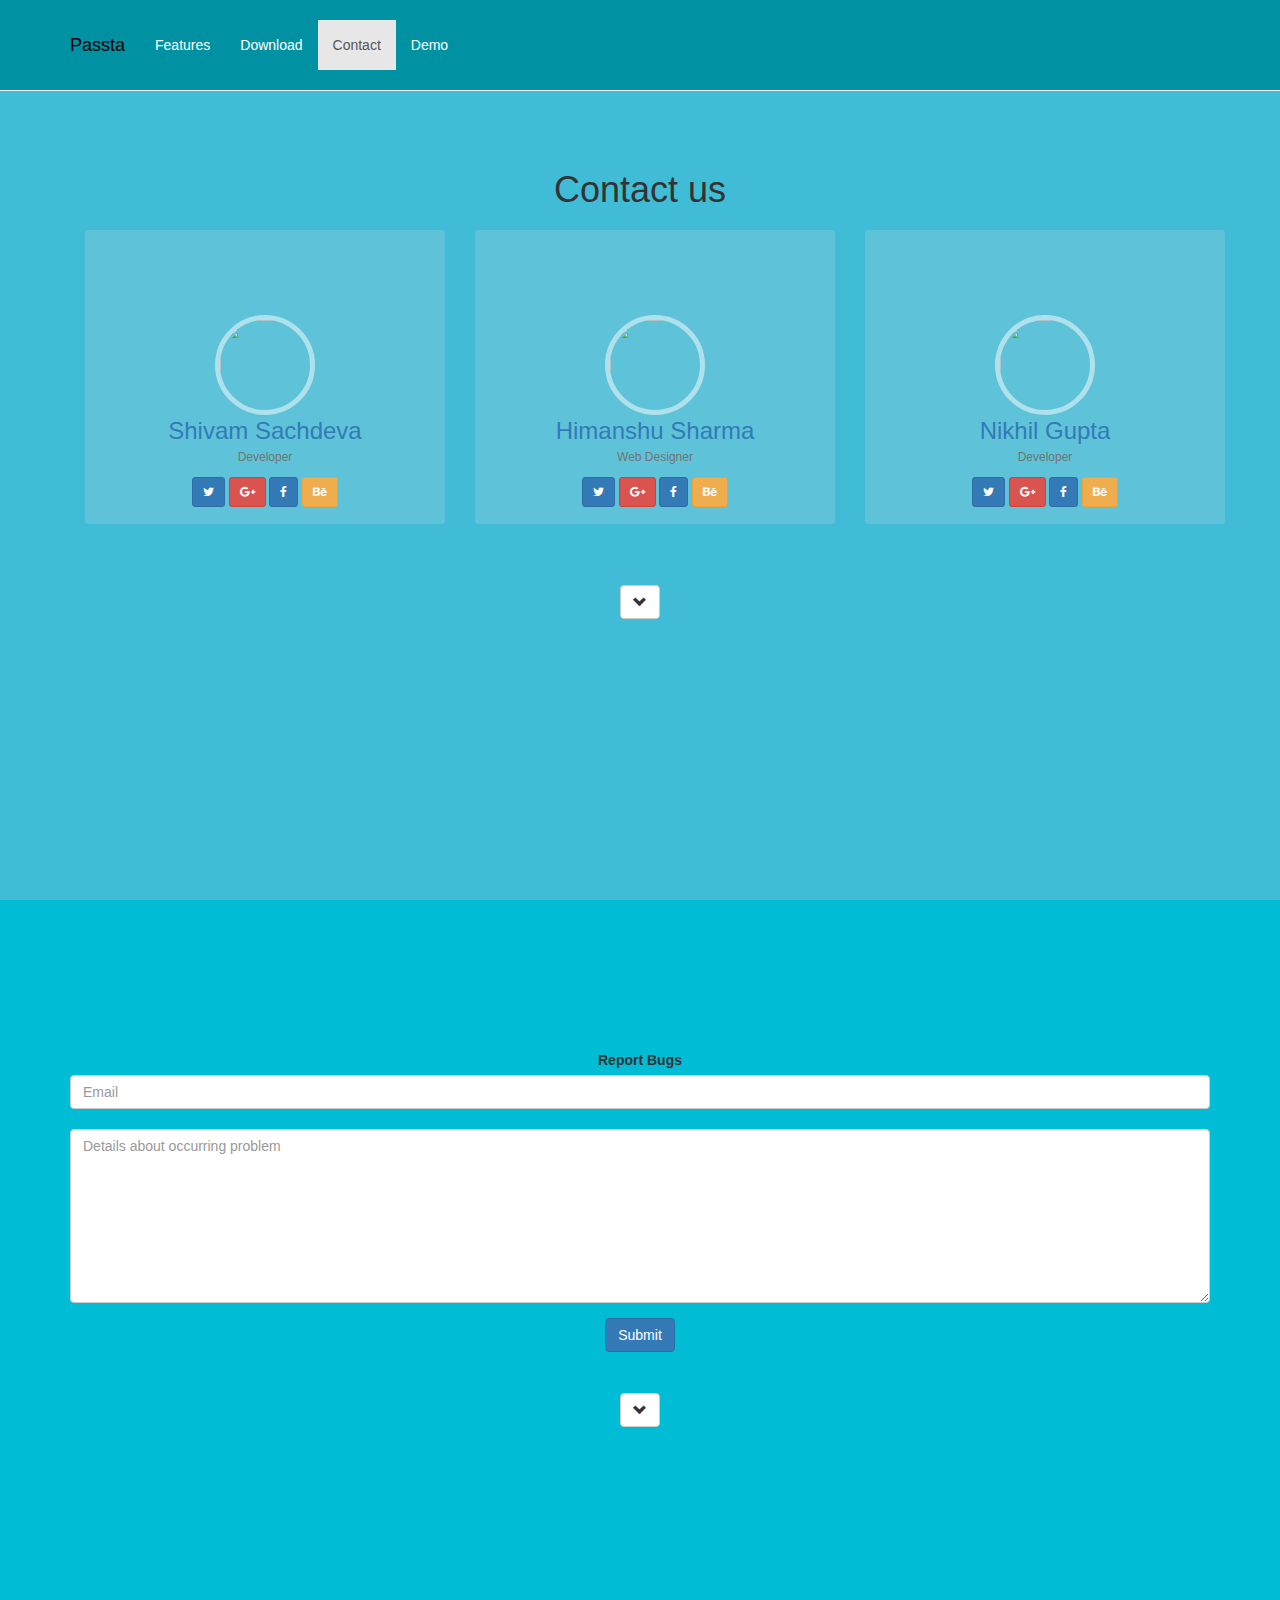
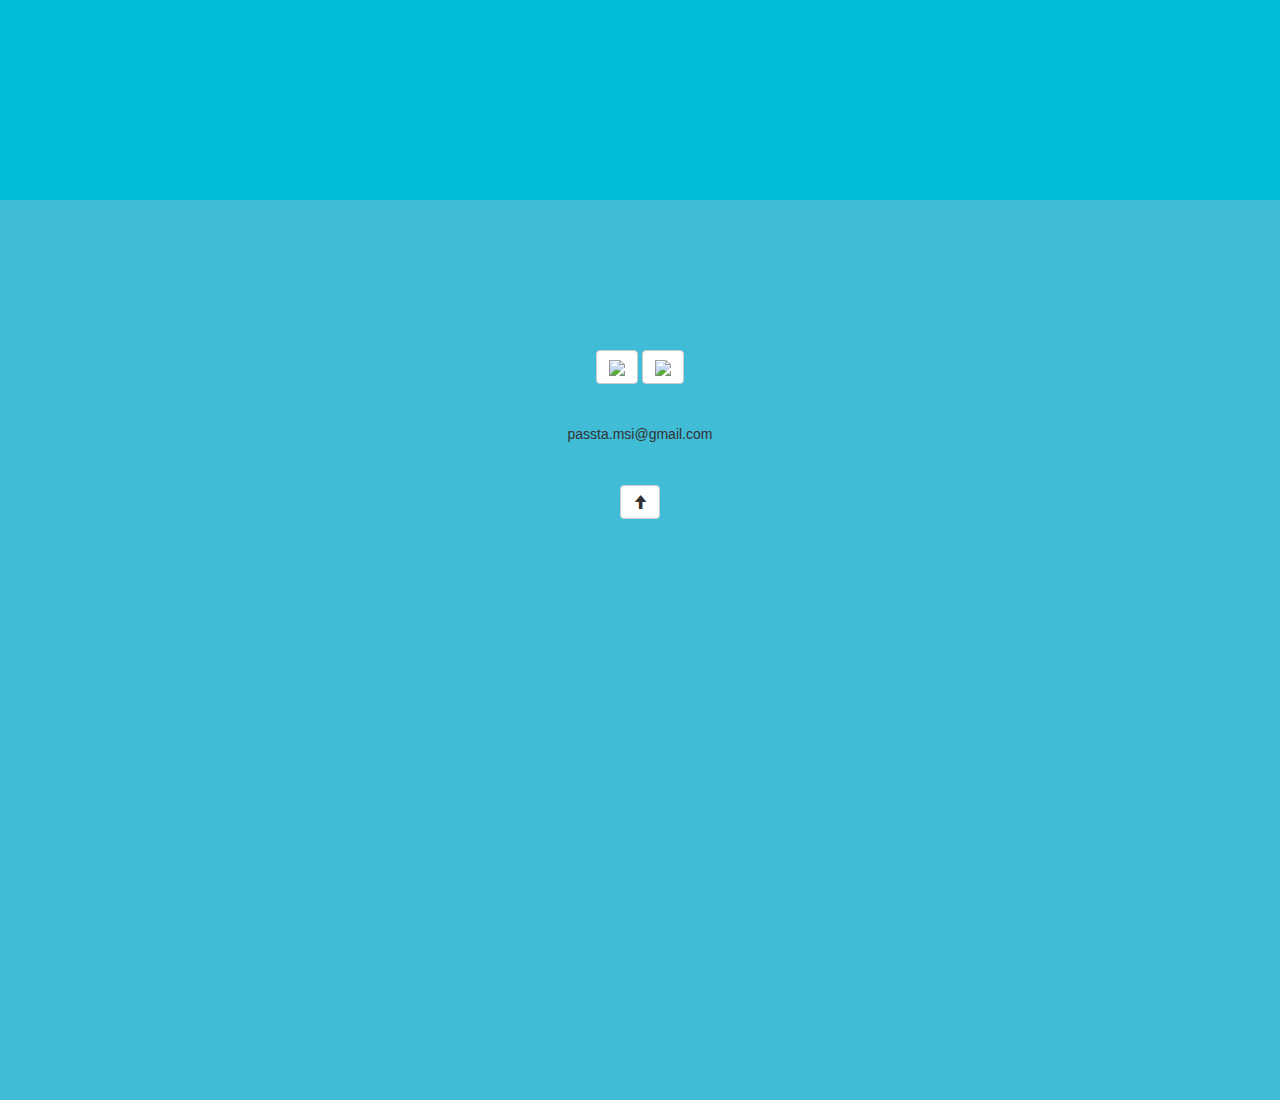
==== contact/index.html @ 87473e7d "Update index.html" ====
<!DOCTYPE html>
<html lang="en">

<head>

    <meta charset="utf-8">
    <meta http-equiv="X-UA-Compatible" content="IE=edge">
    <meta name="viewport" content="width=device-width, initial-scale=1">
    <meta name="description" content="">
    <meta name="author" content="">

    <title>Passta - Secured Life</title>

    <!-- Bootstrap Core CSS -->
    <link href="https://PassGen.github.io/css/bootstrap.min.css" rel="stylesheet">

    <!-- Custom CSS -->
    <link href="https://PassGen.github.io/css/scrolling-nav.css" rel="stylesheet">

    <!-- HTML5 Shim and Respond.js IE8 support of HTML5 elements and media queries -->
    <!-- WARNING: Respond.js doesn't work if you view the page via file:// -->
    <!--[if lt IE 9]>
        <script src="https://oss.maxcdn.com/libs/html5shiv/3.7.0/html5shiv.js"></script>
        <script src="https://oss.maxcdn.com/libs/respond.js/1.4.2/respond.min.js"></script>
    <![endif]-->

</head>

<!-- The #page-top ID is part of the scrolling feature - the data-spy and data-target are part of the built-in Bootstrap scrollspy function -->

<body id="page-top" data-spy="scroll" data-target=".navbar-fixed-top">

    <!-- Navigation -->
    <nav class="navbar navbar-default navbar-fixed-top" role="navigation">
        <div class="container">
            <div class="navbar-header page-scroll">
                <button type="button" class="navbar-toggle" data-toggle="collapse" data-target=".navbar-ex1-collapse">
                    <span class="sr-only">Toggle navigation</span>
                    <span class="icon-bar"></span>
                    <span class="icon-bar"></span>
                    <span class="icon-bar"></span>
                </button>
                <a class="navbar-brand page-scroll" href="https://passgen.github.io">Passta</a>
            </div>

            <!-- Collect the nav links, forms, and other content for toggling -->
            <div class="collapse navbar-collapse navbar-ex1-collapse">
                <ul class="nav navbar-nav">
                    <!-- Hidden li included to remove active class from about link when scrolled up past about section -->
                    <li class="hidden">
                        <a class="page-scroll" href="https://passgen.github.io/#page-top"></a>
                    </li>
			<li>
                        <a class="page-scroll" href="https://passgen.github.io/#services1">Features</a>
                    </li>
                    <li>
                        <a class="page-scroll" href="/download">Download</a>
                    </li>
			<li class="active">
                        <a class="page-scroll" href="/contact">Contact</a>
                    </li>
			<li>
                            <a class="page-scroll" href="/demo">Demo</a>
                        </li>
                </ul>
            </div>
            <!-- /.navbar-collapse -->
        </div>
        <!-- /.container -->
    </nav>

   
<!-- Contact Section -->
    <section id="contact1" class="page1-section">
        <div class="container">
            <div class="row">
                <div class="col-lg-12">
                    <h1>Contact us</h1>
			
			
			<link href="//maxcdn.bootstrapcdn.com/font-awesome/4.3.0/css/font-awesome.min.css" rel="stylesheet">
<div class="container">
	<div class="row">
		<div class="col-lg-4">

            <div class="card hovercard">
                <div class="cardheader">

                </div>
                <div class="avatar">
                    <img alt="" src="https://scontent-sin6-1.xx.fbcdn.net/v/t1.0-9/17861915_10208613507357996_4832755850148858494_n.jpg?oh=3774ed3356c0e0008e77e8f5c643808a&oe=594E624B">
                </div>
                <div class="info">
                    <div class="title">
                        <a target="_blank" href="">Shivam Sachdeva</a>
                    </div>
                    <div class="desc">Developer</div>
                </div>
                <div class="bottom">
                    <a class="btn btn-primary btn-twitter btn-sm" href="https://twitter.com/">
                        <i class="fa fa-twitter"></i>
                    </a>
                    <a class="btn btn-danger btn-sm" rel="publisher"
                       href="https://plus.google.com/106376786428473310868">
                        <i class="fa fa-google-plus"></i>
                    </a>
                    <a class="btn btn-primary btn-sm" rel="publisher"
                       href="https://www.facebook.com/techno848">
                        <i class="fa fa-facebook"></i>
                    </a>
                    <a class="btn btn-warning btn-sm" rel="publisher" href="https://plus.google.com">
                        <i class="fa fa-behance"></i>
                    </a>
                </div>
            </div>

        </div>
		
		<div class="col-lg-4">

            <div class="card hovercard">
                <div class="cardheader">

                </div>
                <div class="avatar">
                    <img alt="" src="https://scontent-sin6-1.xx.fbcdn.net/v/t1.0-9/13000132_1176495895707709_2455013301090453949_n.jpg?oh=068380e55a1e6f483a8241f90159eb76&oe=5994DF17">
                </div>
                <div class="info">
                    <div class="title">
                        <a target="_blank" href="">Himanshu Sharma</a>
                    </div>
                    <div class="desc">Web Designer</div>
                    <div class="desc"></div>
                    <div class="desc"></div>
                </div>
                <div class="bottom">
                    <a class="btn btn-primary btn-twitter btn-sm" href="https://twitter.com/himanshusharmaz">
                        <i class="fa fa-twitter"></i>
                    </a>
                    <a class="btn btn-danger btn-sm" rel="publisher"
                       href="https://plus.google.com/+HimanshuSharmazzzz">
                        <i class="fa fa-google-plus"></i>
                    </a>
                    <a class="btn btn-primary btn-sm" rel="publisher"
                       href="https://www.facebook.com/himanshusharmazzzz">
                        <i class="fa fa-facebook"></i>
                    </a>
                    <a class="btn btn-warning btn-sm" rel="publisher" href="https://plus.google.com/">
                        <i class="fa fa-behance"></i>
                    </a>
                </div>
            </div>

        </div>
		
		<div class="col-lg-4">

            <div class="card hovercard">
                <div class="cardheader">

                </div>
                <div class="avatar">
                    <img alt="" src="https://scontent-sin6-1.xx.fbcdn.net/v/t31.0-8/p960x960/16602337_10206375180578728_763388818814396783_o.jpg?oh=565ac43628fd48a38ab10e5138a27e4f&oe=5986FCB5">
                </div>
                <div class="info">
                    <div class="title">
                        <a target="_blank" href="">Nikhil Gupta</a>
                    </div>
                    <div class="desc">Developer</div>
                    <div class="desc"></div>
                    <div class="desc"></div>
                </div>
                <div class="bottom">
                    <a class="btn btn-primary btn-twitter btn-sm" href="https://twitter.com/">
                        <i class="fa fa-twitter"></i>
                    </a>
                    <a class="btn btn-danger btn-sm" rel="publisher"
                       href="https://plus.google.com/">
                        <i class="fa fa-google-plus"></i>
                    </a>
                    <a class="btn btn-primary btn-sm" rel="publisher"
                       href="https://www.facebook.com/Nikhilguptainyourface">
                        <i class="fa fa-facebook"></i>
                    </a>
                    <a class="btn btn-warning btn-sm" rel="publisher" href="https://plus.google.com/">
                        <i class="fa fa-behance"></i>
                    </a>
                </div>
            </div>

        </div>

	</div>
</div>
                   
                    <br><br>
			<a class="btn btn-default page-scroll glyphicon glyphicon-chevron-down" href="#page2"></a>
</div>
                   
                </div>
            
        </div>
    </section>
	
	<section id="page2" class="page2-section">
        <div class="container">
            <div class="row">
                <div class="col-sm-12">
			<form>
    <div class="form-group">
	    
	    <label for="Heading">Report Bugs</label>
	    <br>
	    <input type="email" class="form-control" id="inputEmail" placeholder="Email">
      <br>
      <textarea class="form-control" rows="8" id="comment"placeholder="Details about occurring problem"></textarea>
    </div>
<button type="submit" class="btn btn-primary">Submit</button>
  </form>
		    </div>
		</div>
	</div>
		<br><br>
		<a class="btn btn-default page-scroll glyphicon glyphicon-chevron-down" href="#page3"></a>
		</section>
	
	<section id="page3" class="page1-section">
        <div class="container">
            <div class="row">
                <div class="col-sm-12">
			<button   type="button" class="btn btn-default" onclick="window.open('https://www.facebook.com/passtaapp')"> <img src="http://i.stack.imgur.com/e2S63.png" width="" /> </button>
	<button   type="button" class="btn btn-default" onclick="window.open('mailto:passta.msi@gmail.com')"> <img src="https://pbs.twimg.com/profile_images/540202282982199297/Cerqh45i_400x400.png" width="53" /> </button>
<br><br><br>passta.msi@gmail.com
			
		    </div>
		</div>
	</div>
		<br><br>
		<a class="btn btn-default page-scroll glyphicon glyphicon-arrow-up" href="#page-top"></a>
		</section>


    <!-- jQuery -->
    <script src="https://PassGen.github.io/js/jquery.js"></script>

    <!-- Bootstrap Core JavaScript -->
    <script src="https://PassGen.github.io/js/bootstrap.min.js"></script>

    <!-- Scrolling Nav JavaScript -->
    <script src="https://PassGen.github.io/js/jquery.easing.min.js"></script>
    <script src="https://PassGen.github.io/js/scrolling-nav.js"></script>

</body>

</html>
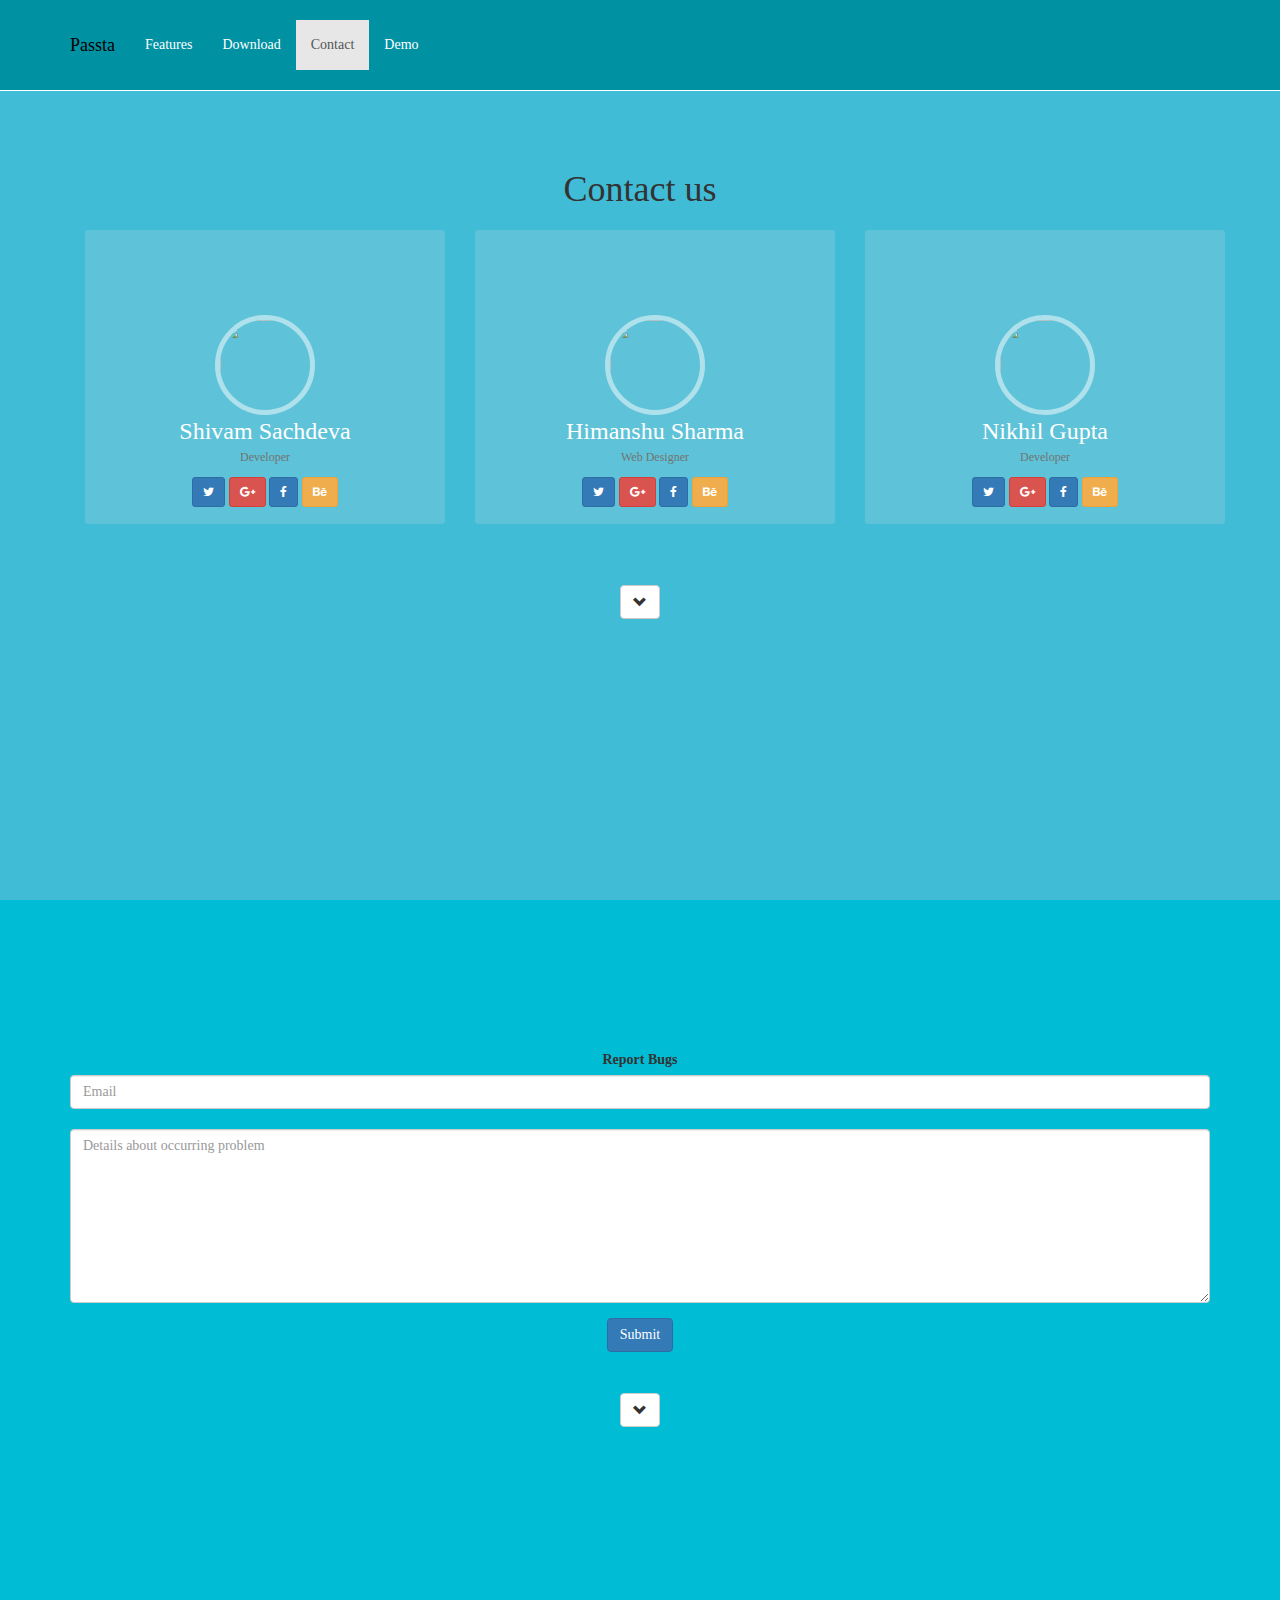
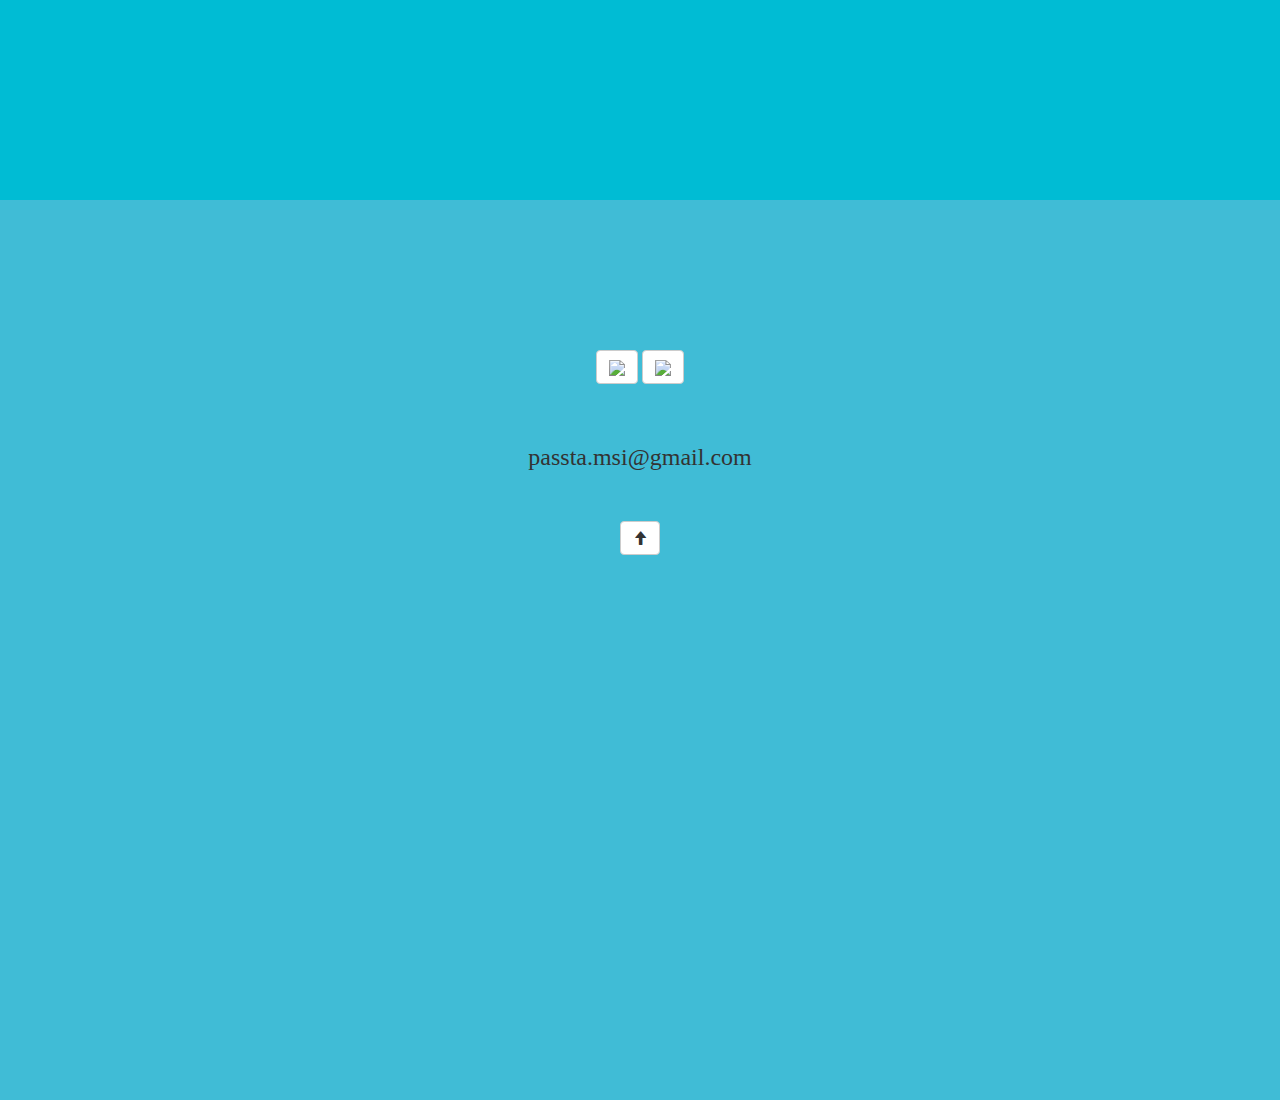
==== commit b0fc1b7f: "Update index.html" ====
--- a/contact/index.html
+++ b/contact/index.html
@@ -230,7 +230,8 @@
                 <div class="col-sm-12">
 			<button   type="button" class="btn btn-default" onclick="window.open('https://www.facebook.com/passtaapp')"> <img src="http://i.stack.imgur.com/e2S63.png" width="" /> </button>
 	<button   type="button" class="btn btn-default" onclick="window.open('mailto:passta.msi@gmail.com')"> <img src="https://pbs.twimg.com/profile_images/540202282982199297/Cerqh45i_400x400.png" width="53" /> </button>
-<br><br><br>passta.msi@gmail.com
+			<br><br><br>
+			<h3>passta.msi@gmail.com</h3>
 			
 		    </div>
 		</div>
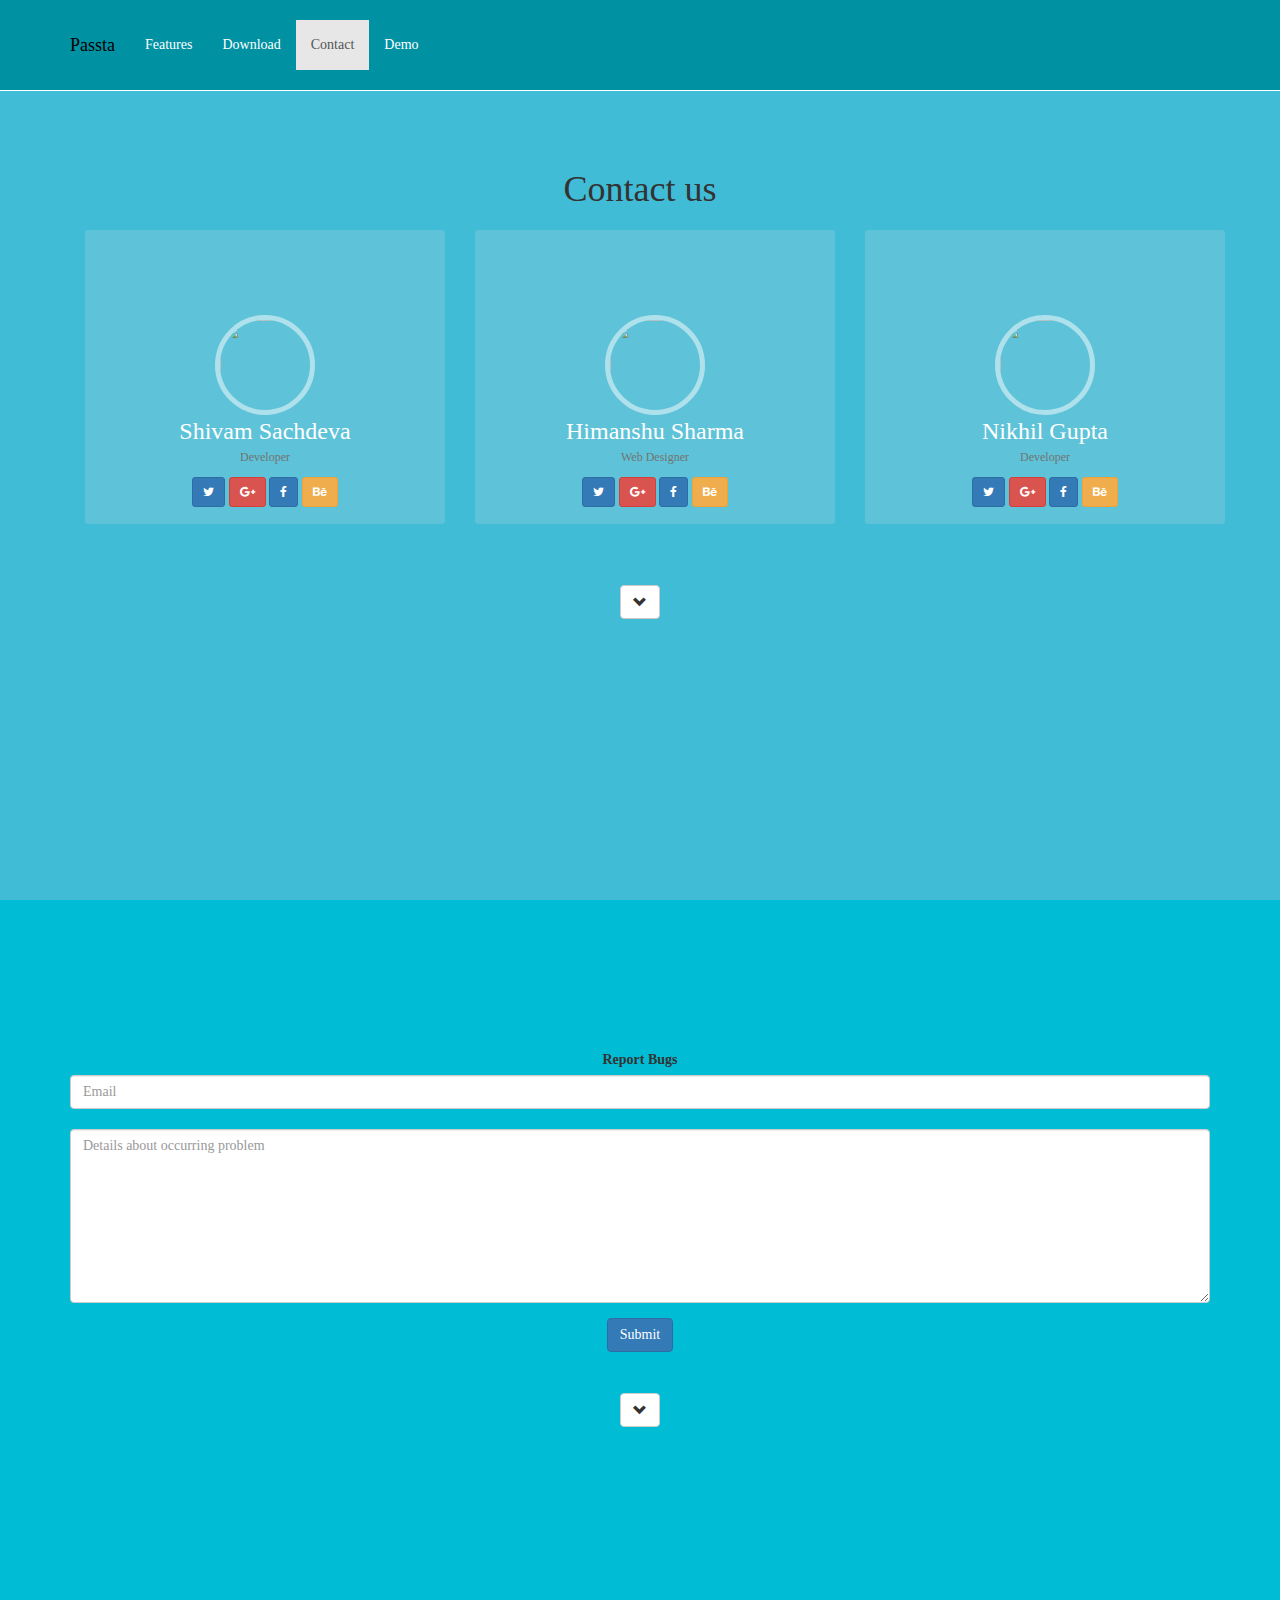
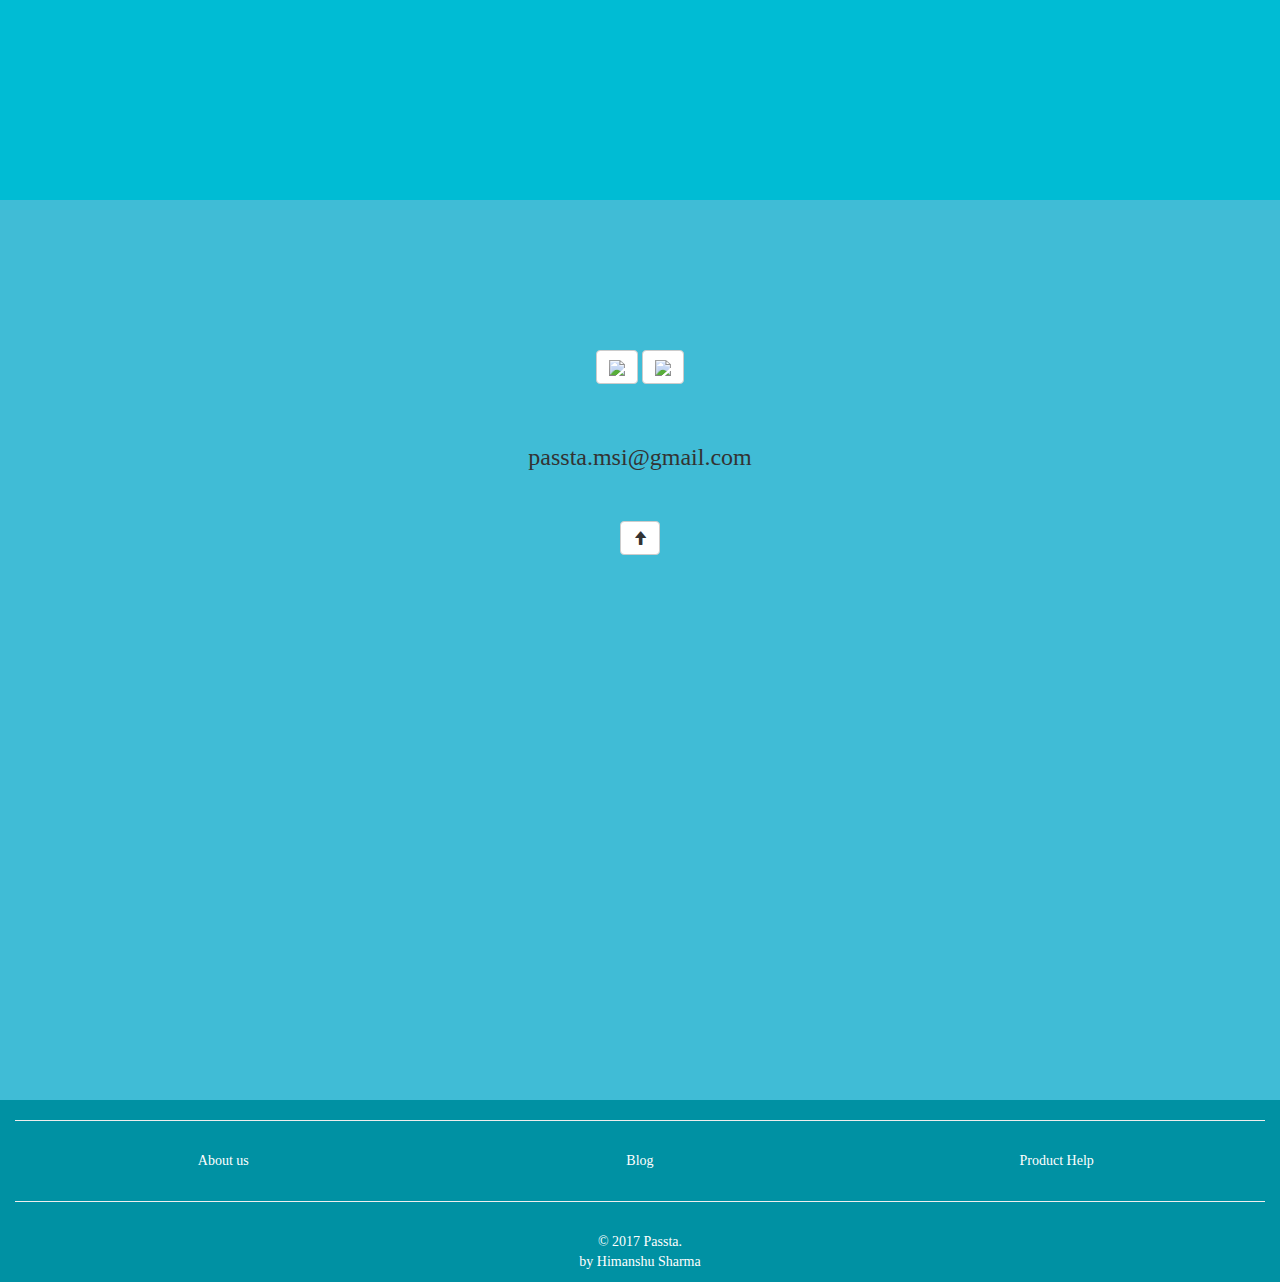
==== commit 8a5da51b: "Update index.html" ====
--- a/contact/index.html
+++ b/contact/index.html
@@ -241,6 +241,51 @@
 		</section>
 
 
+	
+<div class="container-fluid text-center footer">
+    <hr />
+  <div class="row">
+    <div class="col-lg-12">
+      <div class="col-md-4">
+        <ul class="nav nav-pills nav-stacked">
+          <li><a href="https://passgen.github.io/contact/">About us</a></li>
+        </ul>
+      </div>
+     <div class="col-md-4">
+        <ul class="nav nav-pills nav-stacked">
+          <li><a href="#">Blog</a></li>
+        </ul>  
+      </div>
+    <!--  <div class="col-md-3">
+        <ul class="nav nav-pills nav-stacked">
+          <li><a href="#">Web analytics</a></li>  
+          <li><a href="#">Presentations</a></li>          
+        </ul> 
+      </div> -->
+      <div class="col-md-4">
+        <ul class="nav nav-pills nav-stacked">
+          <li><a href="#">Product Help</a></li>
+        </ul>
+      </div>  
+    </div>
+  </div>
+  <hr>
+    <div class="row">
+        <div class="col-lg-12">
+            <ul class="nav nav-pills nav-justified">
+                <li><a href="/">© 2017 Passta.<br>by Himanshu Sharma</a></li>
+               <!-- <li><a href="#">Terms of Service</a></li>
+                <li><a href="#">Privacy</a></li> -->
+            </ul>
+        </div>
+    </div>
+</div>
+	
+	
+
+	
+	
+	
     <!-- jQuery -->
     <script src="https://PassGen.github.io/js/jquery.js"></script>
 
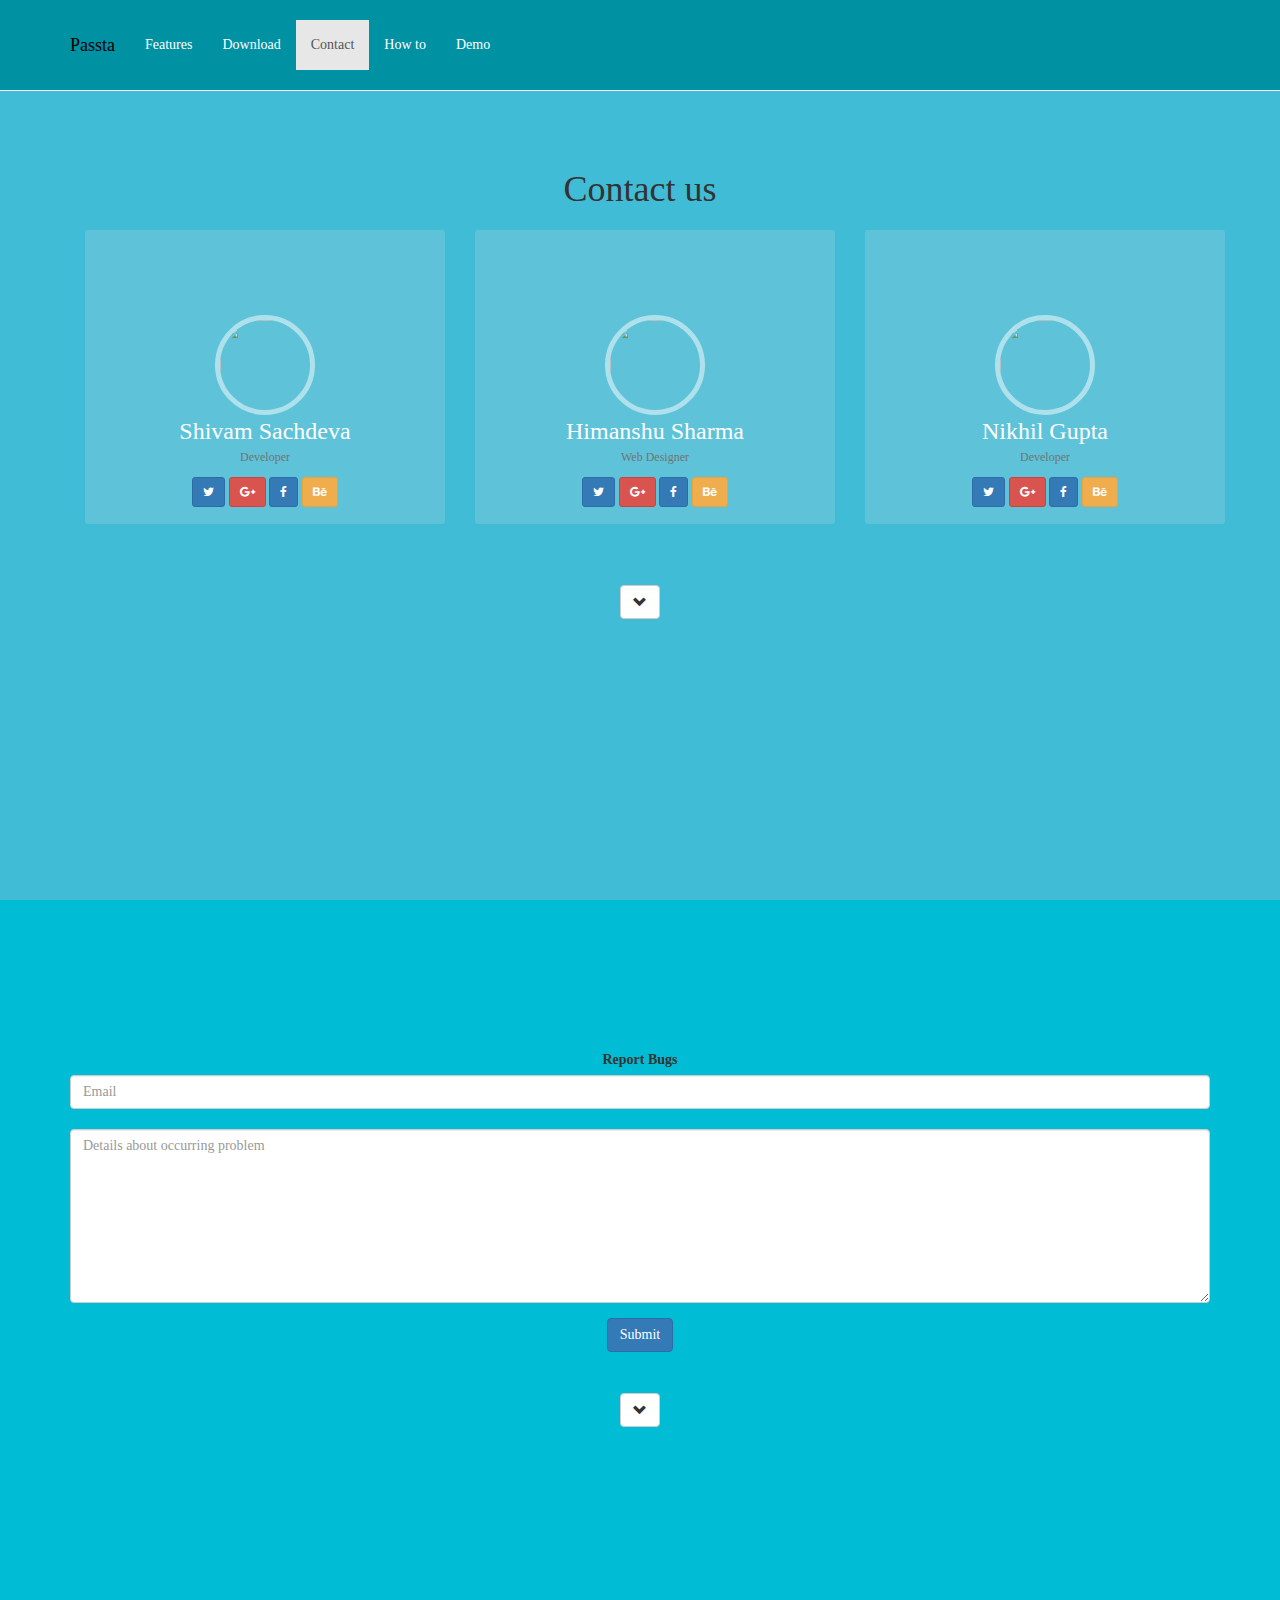
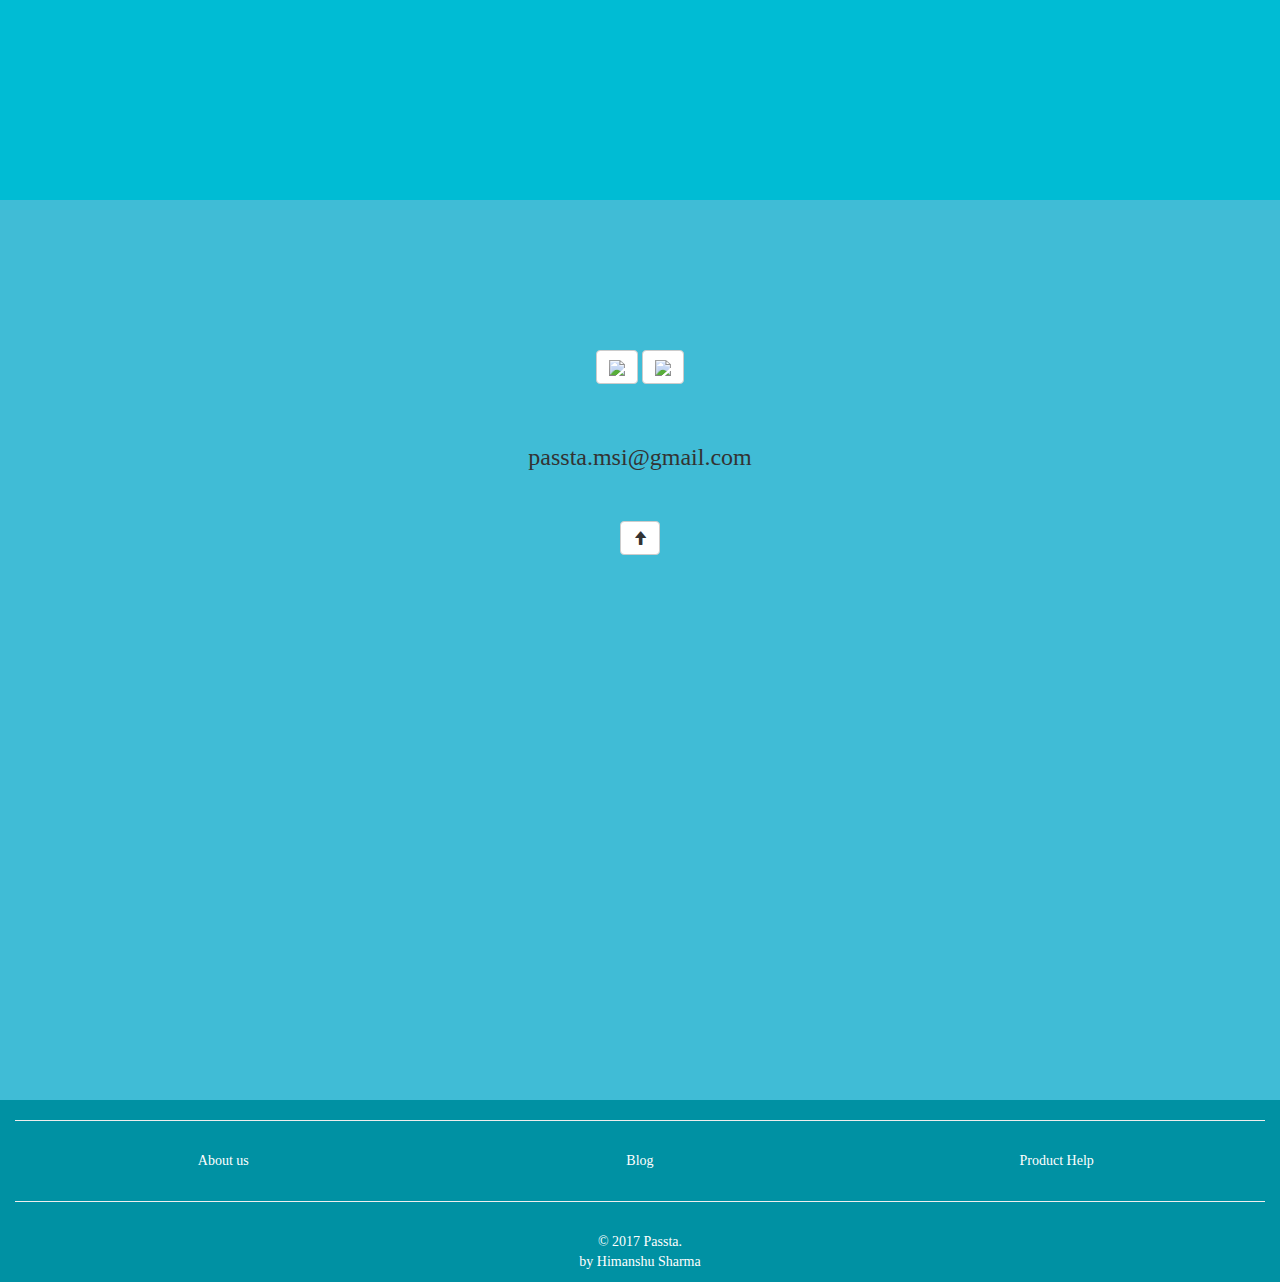
==== commit 3ac32775: "Update index.html" ====
--- a/contact/index.html
+++ b/contact/index.html
@@ -59,6 +59,9 @@
 			<li class="active">
                         <a class="page-scroll" href="/contact">Contact</a>
                     </li>
+			<li>
+                            <a class="page-scroll" href="/how to">How to</a>
+                        </li>
 			<li>
                             <a class="page-scroll" href="/demo">Demo</a>
                         </li>
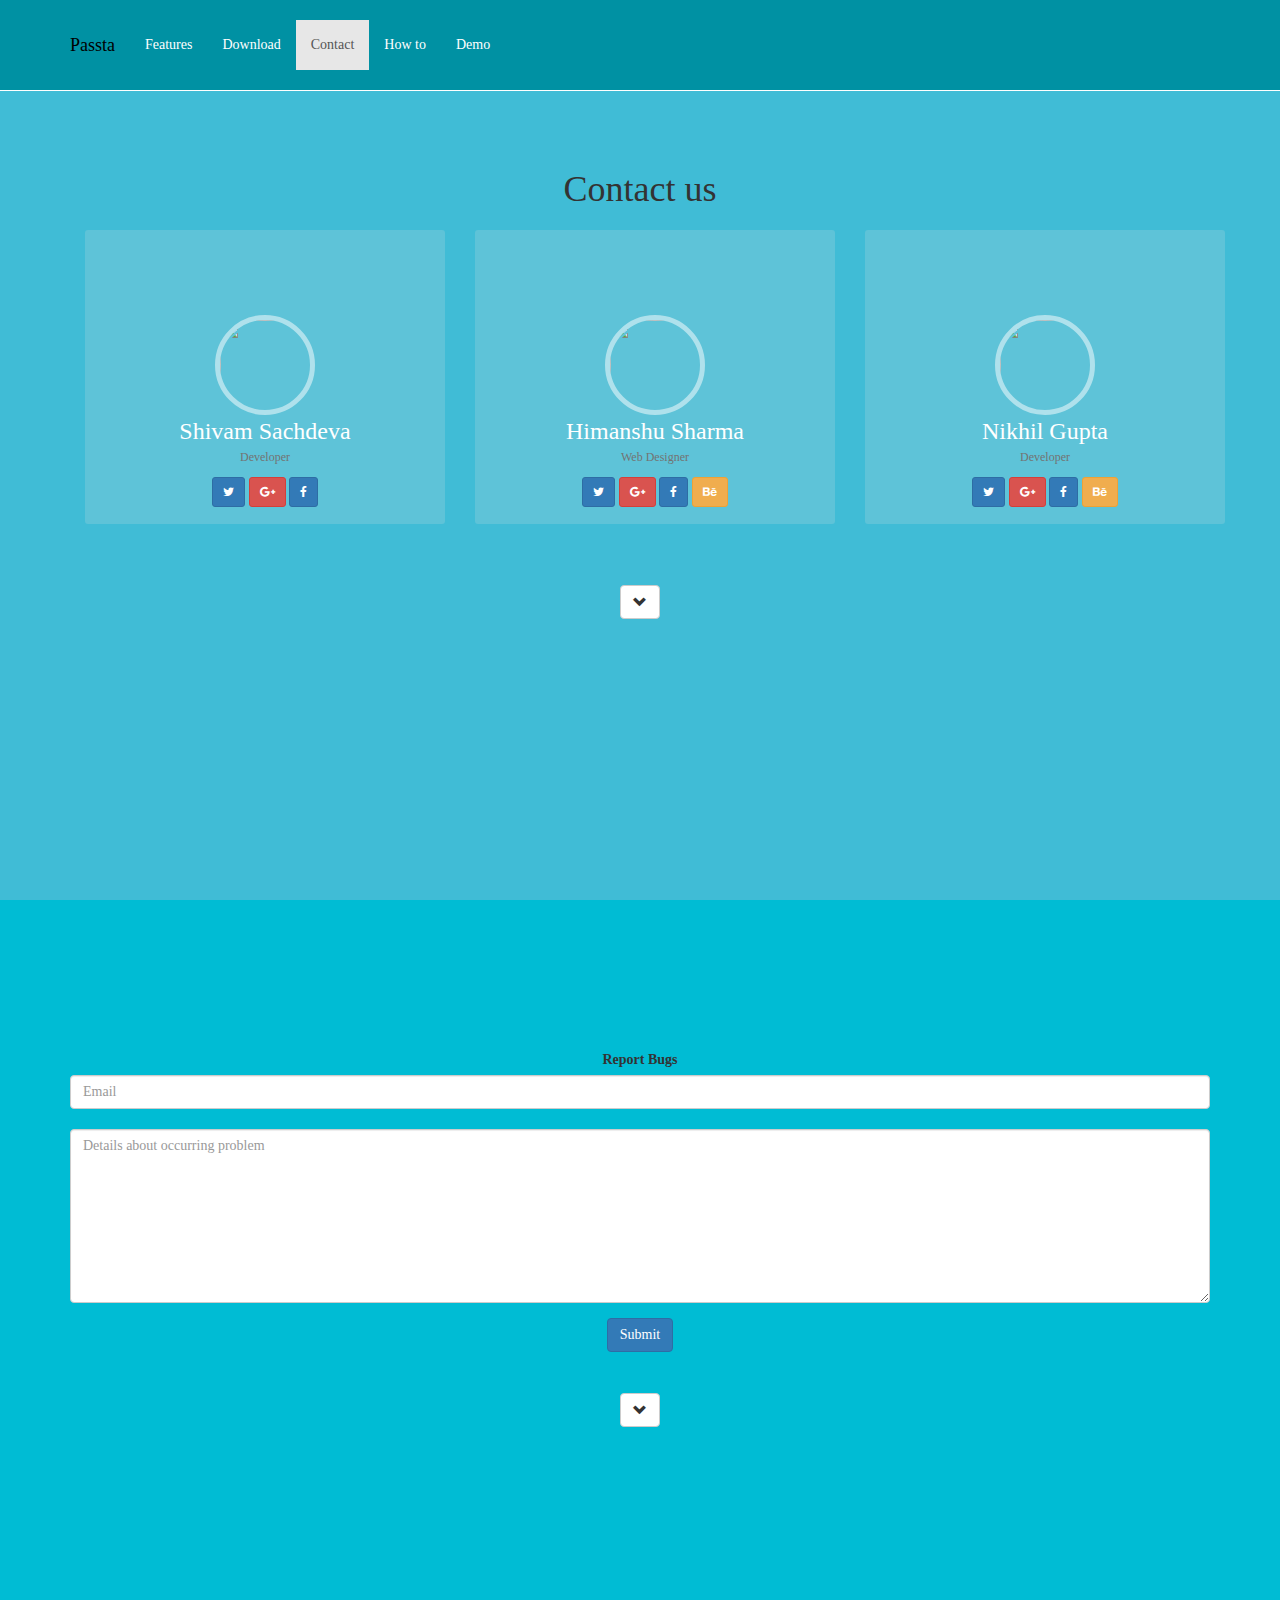
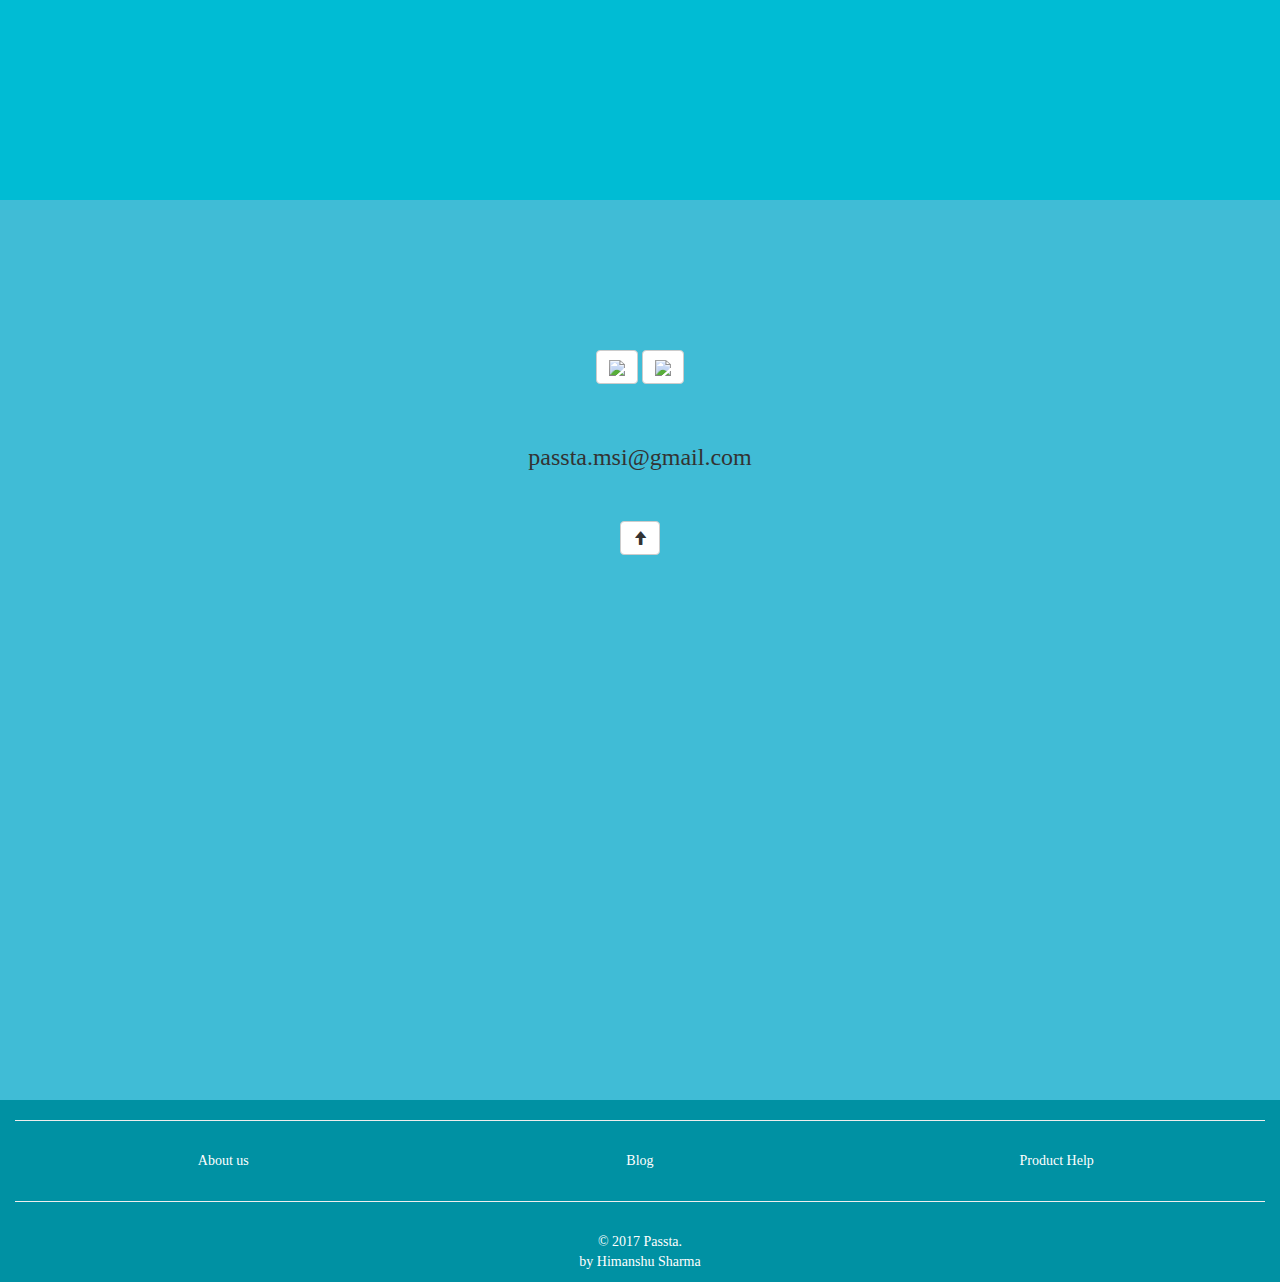
==== commit 10831a9b: "Update index.html" ====
--- a/contact/index.html
+++ b/contact/index.html
@@ -111,9 +111,7 @@
                        href="https://www.facebook.com/techno848">
                         <i class="fa fa-facebook"></i>
                     </a>
-                    <a class="btn btn-warning btn-sm" rel="publisher" href="https://plus.google.com">
-                        <i class="fa fa-behance"></i>
-                    </a>
+                    
                 </div>
             </div>
 
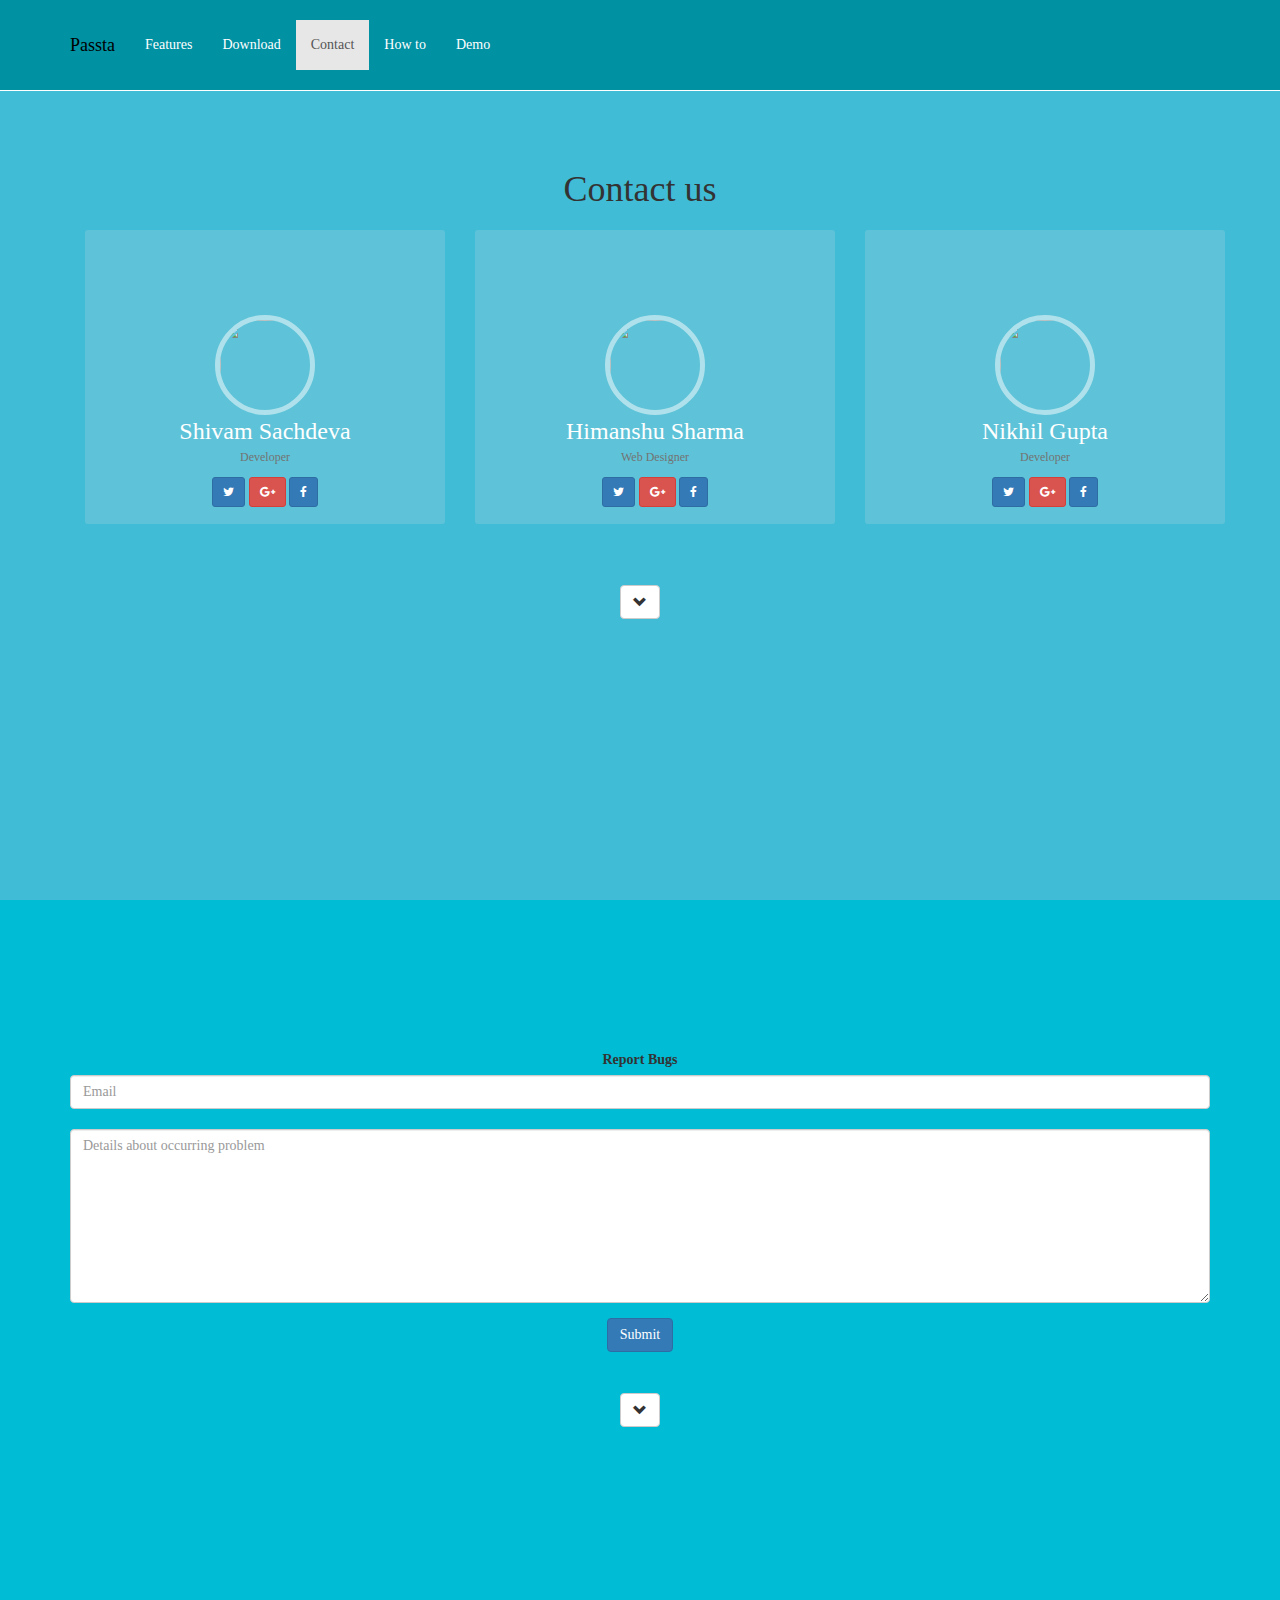
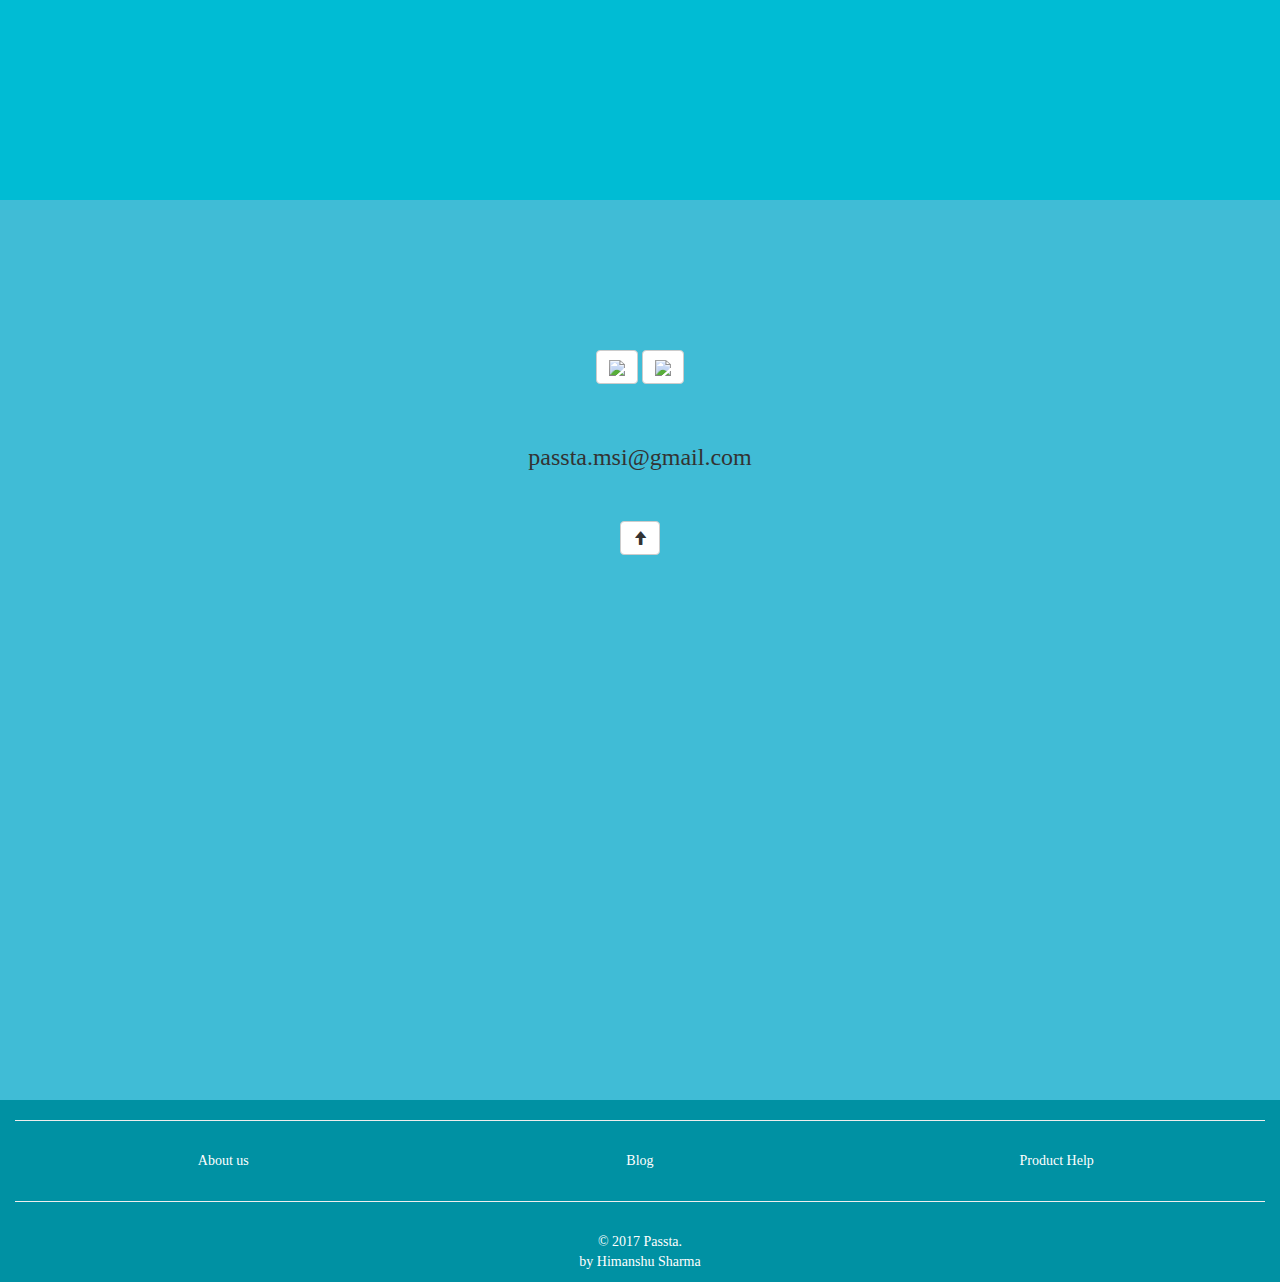
==== commit ea0c47ad: "Update index.html" ====
--- a/contact/index.html
+++ b/contact/index.html
@@ -146,9 +146,7 @@
                        href="https://www.facebook.com/himanshusharmazzzz">
                         <i class="fa fa-facebook"></i>
                     </a>
-                    <a class="btn btn-warning btn-sm" rel="publisher" href="https://plus.google.com/">
-                        <i class="fa fa-behance"></i>
-                    </a>
+                    
                 </div>
             </div>
 
@@ -183,9 +181,7 @@
                        href="https://www.facebook.com/Nikhilguptainyourface">
                         <i class="fa fa-facebook"></i>
                     </a>
-                    <a class="btn btn-warning btn-sm" rel="publisher" href="https://plus.google.com/">
-                        <i class="fa fa-behance"></i>
-                    </a>
+                    
                 </div>
             </div>
 
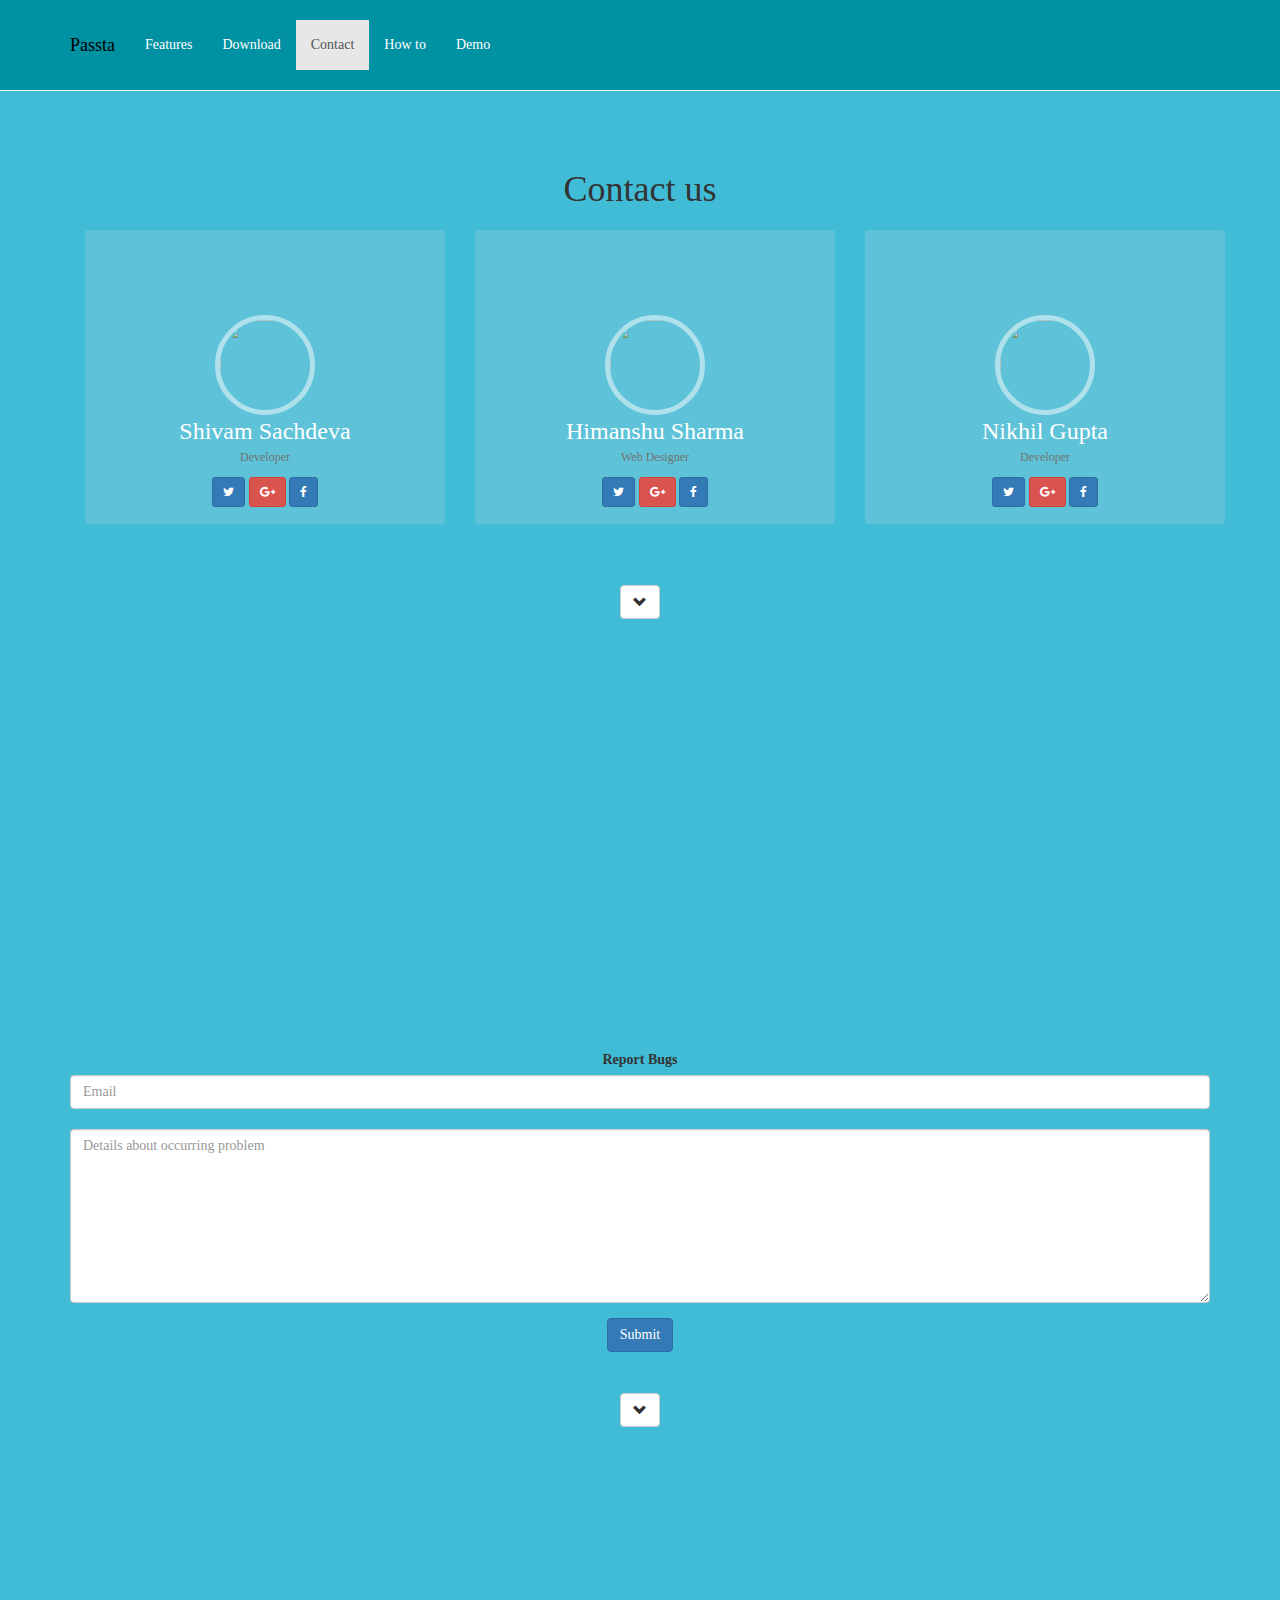
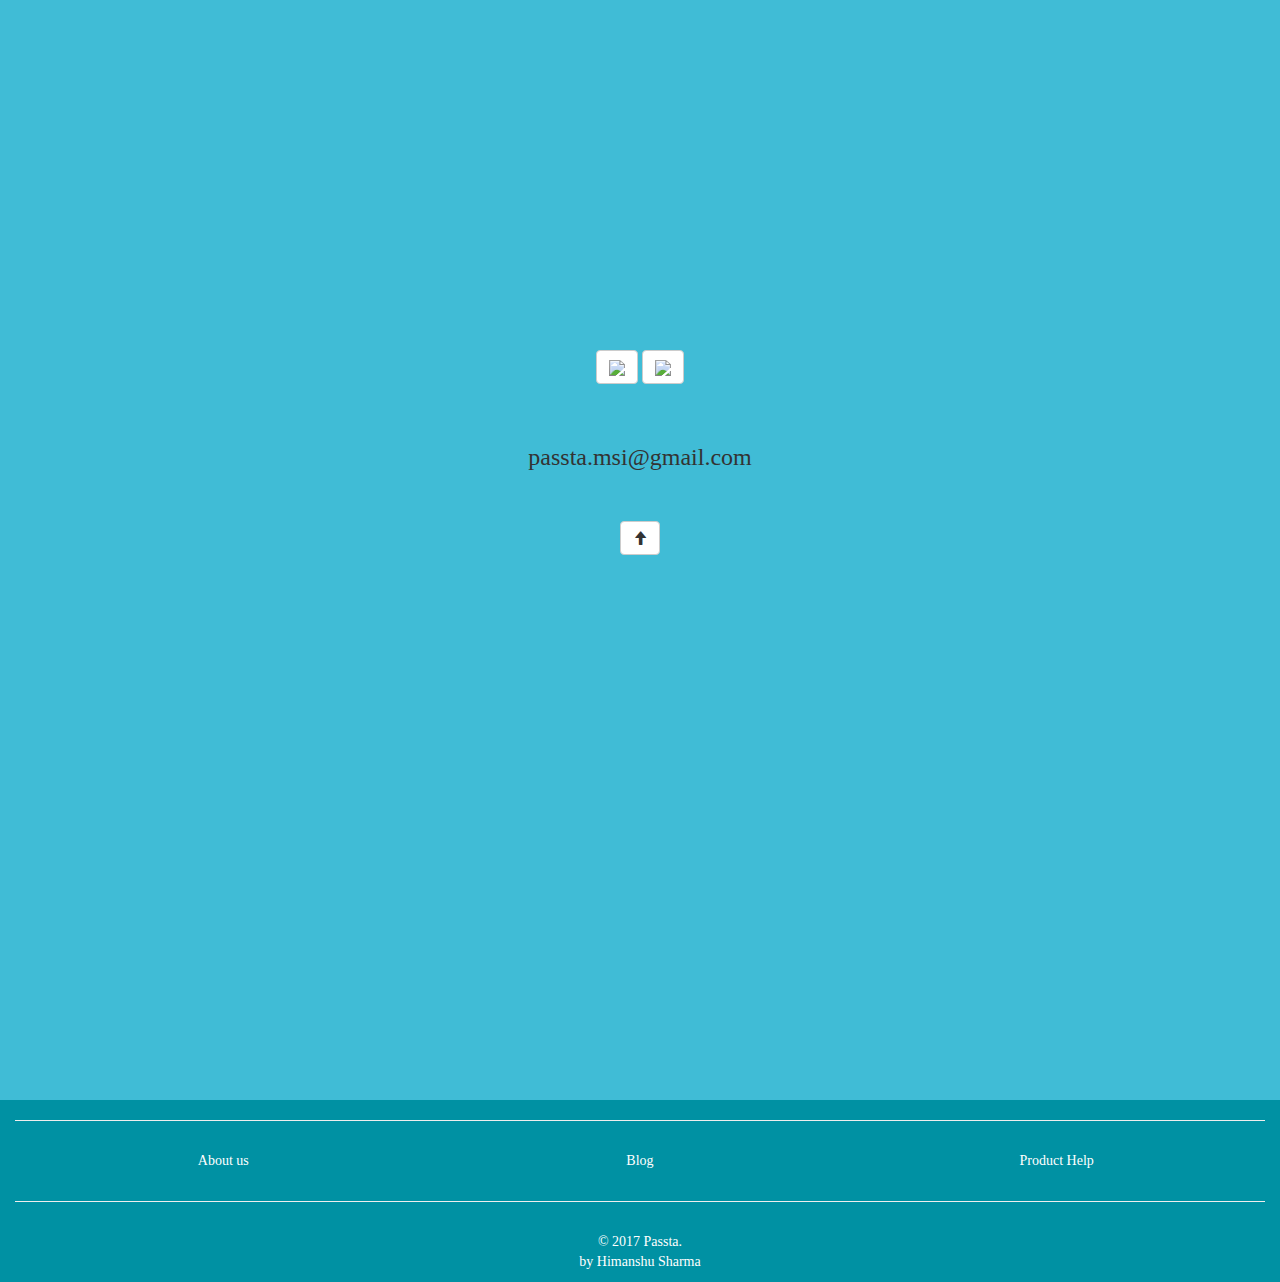
==== commit 5d073321: "Update index.html" ====
--- a/contact/index.html
+++ b/contact/index.html
@@ -199,7 +199,7 @@
         </div>
     </section>
 	
-	<section id="page2" class="page2-section">
+	<section id="page2" class="page1-section">
         <div class="container">
             <div class="row">
                 <div class="col-sm-12">
